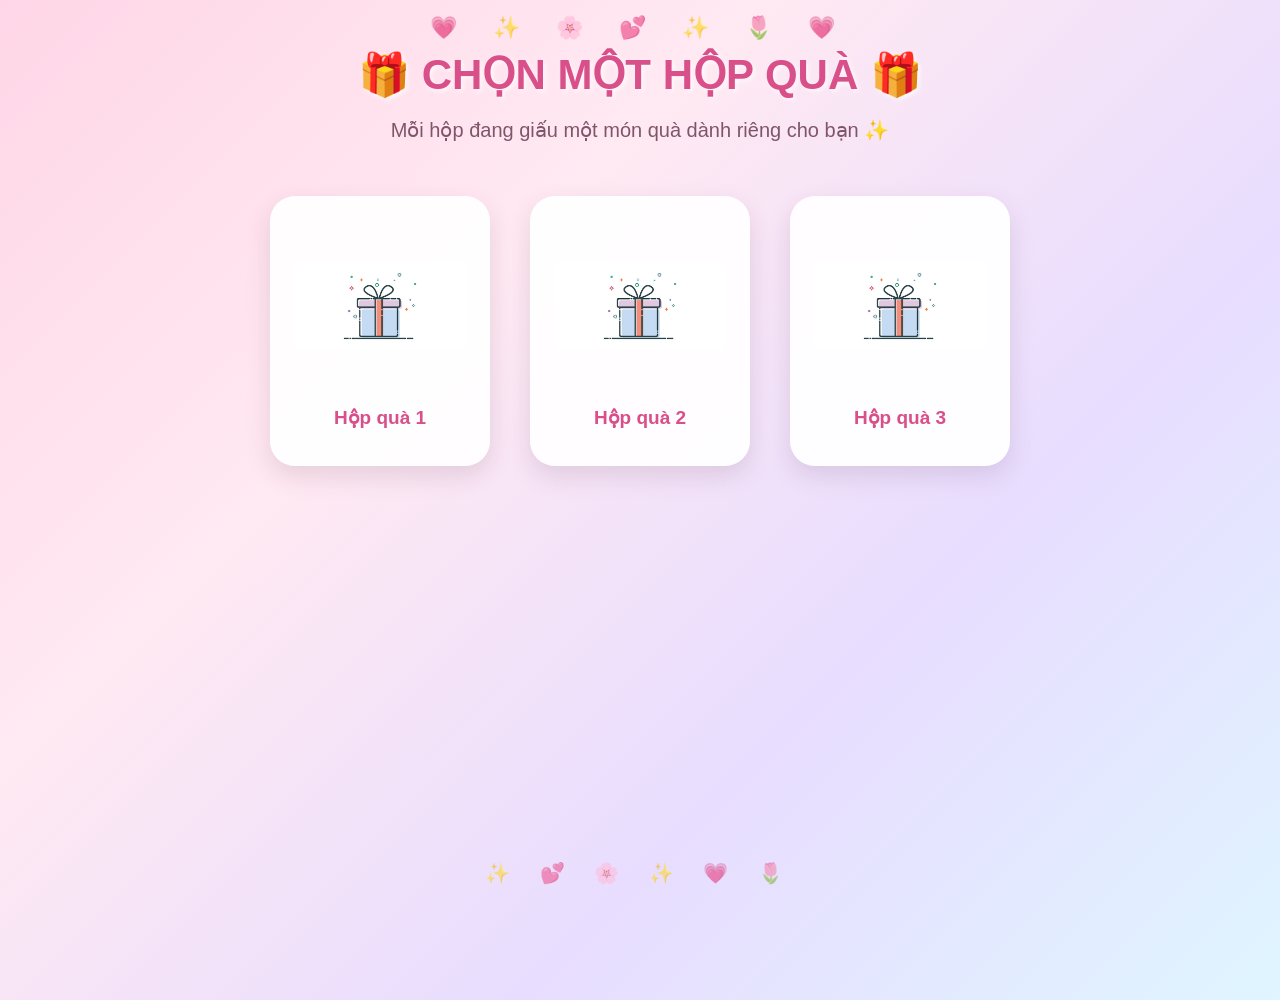
==== color.html @ 0feee205 "Update birthday website" ====
<!DOCTYPE html>
<html lang="vi">

<head>

    <meta charset="UTF-8">

    <meta name="viewport"
          content="width=device-width, initial-scale=1.0">

    <title>🎨 Chọn mẫu</title>

    <link rel="stylesheet"
          href="./css/style.css">

</head>


<body>

    <div class="page">

        <h1>🎨 CHỌN MẪU BẠN THÍCH</h1>

        <p class="sub-title">
            Chọn một mẫu duy nhất nhé 💕
        </p>


        <!-- TÊN MÓN QUÀ -->
        <h2 id="giftTitle"></h2>


        <!-- 5 MẪU -->
        <div class="color-container">

            <div class="color-card"
                 onclick="chooseColor(1)"
                 id="color1">

                <img id="image1"
                     src=""
                     alt="Mẫu 1">

                <p>Mẫu 1</p>

            </div>


            <div class="color-card"
                 onclick="chooseColor(2)"
                 id="color2">

                <img id="image2"
                     src=""
                     alt="Mẫu 2">

                <p>Mẫu 2</p>

            </div>


            <div class="color-card"
                 onclick="chooseColor(3)"
                 id="color3">

                <img id="image3"
                     src=""
                     alt="Mẫu 3">

                <p>Mẫu 3</p>

            </div>


            <div class="color-card"
                 onclick="chooseColor(4)"
                 id="color4">

                <img id="image4"
                     src=""
                     alt="Mẫu 4">

                <p>Mẫu 4</p>

            </div>


            <div class="color-card"
                 onclick="chooseColor(5)"
                 id="color5">

                <img id="image5"
                     src=""
                     alt="Mẫu 5">

                <p>Mẫu 5</p>

            </div>

        </div>


        <p id="message"></p>

    </div>


    <script>

        // Lấy hộp quà đã chọn
        const selectedGift =
            localStorage.getItem("selectedGift");


        // Nếu chưa chọn hộp
        if (!selectedGift) {

            alert("Bạn chưa chọn hộp quà!");

            window.location.href = "gift.html";

        }


        // Tên từng món
        const giftNames = {

            1: "🎒 Mẫu của món quà 1",

            2: "🧸 Mẫu của món quà 2",

            3: "🌷 Mẫu của món quà 3"

        };


        // Hiện tên
        document.getElementById("giftTitle")
            .innerText = giftNames[selectedGift];


        // Gắn đúng 5 ảnh theo hộp đã chọn
        for (let i = 1; i <= 5; i++) {

            document.getElementById("image" + i).src =
                `../images/gift${selectedGift}-mau${i}.png`;

        }


        let selectedColor = null;


        function chooseColor(number) {

            // Không cho chọn lần 2
            if (selectedColor !== null) {
                return;
            }


            selectedColor = number;


            // Card được chọn
            const selectedCard =
                document.getElementById(
                    "color" + number
                );


            selectedCard.classList.add("selected");


            // Khóa 4 mẫu còn lại
            document.querySelectorAll(".color-card")
                .forEach(card => {

                    card.style.pointerEvents = "none";

                });


            document.getElementById("message")
                .innerText =
                "✨ Đã chọn mẫu! Đang chuẩn bị bất ngờ cuối cùng... ✨";


            // Lưu mẫu
            localStorage.setItem(
                "selectedColor",
                number
            );


            createConfetti();


            // Sang trang kết quả
            setTimeout(function () {

                window.location.href =
                    "result.html";

            }, 1500);

        }


        function createConfetti() {

            for (let i = 0; i < 30; i++) {

                const confetti =
                    document.createElement("div");

                confetti.className =
                    "confetti";

                confetti.innerHTML = "✨";

                confetti.style.left =
                    Math.random() * 100 + "%";

                confetti.style.animationDelay =
                    Math.random() * 2 + "s";

                document.body.appendChild(confetti);


                setTimeout(() => {

                    confetti.remove();

                }, 3000);

            }

        }

    </script>

</body>

</html>
---- css/style.css ----
/* =====================================================
   RESET
===================================================== */

* {
    margin: 0;
    padding: 0;
    box-sizing: border-box;
}


html {
    scroll-behavior: smooth;
}


body {
    font-family: Arial, Helvetica, sans-serif;

    min-height: 100vh;

    background:
        linear-gradient(
            135deg,
            #ffd6e7,
            #ffe9f2,
            #e8ddff,
            #dff5ff
        );

    color: #5b3b4b;

    overflow-x: hidden;
}


/* =====================================================
   TRANG CHUNG
===================================================== */

.page {
    width: 90%;
    max-width: 1200px;

    min-height: 100vh;

    margin: 0 auto;

    padding: 50px 20px;

    text-align: center;

    position: relative;
}


/* =====================================================
   TIÊU ĐỀ
===================================================== */

h1 {
    font-size: 42px;

    color: #d94f8a;

    margin-bottom: 15px;

    font-weight: bold;

    text-shadow:
        2px 2px 5px rgba(255,255,255,0.8);

    animation: titleAppear 1s ease;
}


.sub-title {
    font-size: 20px;

    color: #80556b;

    margin-bottom: 35px;

    line-height: 1.6;
}


h2 {
    color: #d94f8a;

    margin: 15px 0;
}


/* =====================================================
   NÚT BẤM
===================================================== */

button {
    border: none;

    padding: 14px 28px;

    border-radius: 30px;

    background:
        linear-gradient(
            135deg,
            #ff7eb3,
            #ff65a3
        );

    color: white;

    font-size: 17px;

    font-weight: bold;

    cursor: pointer;

    box-shadow:
        0 6px 15px rgba(217,79,138,0.3);

    transition:
        transform 0.25s,
        box-shadow 0.25s,
        opacity 0.25s;
}


button:hover {
    transform:
        translateY(-4px)
        scale(1.04);

    box-shadow:
        0 10px 22px rgba(217,79,138,0.4);
}


button:active {
    transform: scale(0.96);
}


/* =====================================================
   TRANG SINH NHẬT - INDEX
===================================================== */

.home {
    display: flex;

    flex-direction: column;

    justify-content: center;

    align-items: center;

    min-height: 100vh;
}


.home h1 {
    font-size: 50px;

    margin-bottom: 25px;
}


.cake-image {
    width: 300px;

    max-width: 80vw;

    height: auto;

    object-fit: contain;

    cursor: pointer;

    animation:
        cakeFloat 2.5s ease-in-out infinite;

    transition:
        transform 0.3s;
}


.cake-image:hover {
    transform:
        scale(1.08)
        rotate(-3deg);
}


.cake-text {
    margin-top: 20px;

    font-size: 21px;

    color: #80556b;
}


/* =====================================================
   ANIMATION BÁNH
===================================================== */

@keyframes cakeFloat {

    0% {
        transform: translateY(0);
    }

    50% {
        transform: translateY(-15px);
    }

    100% {
        transform: translateY(0);
    }

}


@keyframes titleAppear {

    from {
        opacity: 0;

        transform:
            translateY(-25px);
    }

    to {
        opacity: 1;

        transform:
            translateY(0);
    }

}


/* =====================================================
   TRANG LỜI CHÚC
===================================================== */

.wish-card {
    max-width: 750px;

    margin: 50px auto;

    padding: 40px;

    background:
        rgba(255,255,255,0.9);

    border-radius: 30px;

    box-shadow:
        0 12px 35px
        rgba(100,60,90,0.15);

    animation:
        cardAppear 0.8s ease;
}


.wish-card h2 {
    font-size: 30px;

    margin-bottom: 25px;
}


.wish-card p {
    font-size: 19px;

    line-height: 1.9;

    color: #684b59;

    margin-bottom: 25px;
}


.wish-heart {
    font-size: 55px;

    margin-bottom: 20px;

    animation:
        heartBeat 1.2s infinite;
}


@keyframes heartBeat {

    0% {
        transform: scale(1);
    }

    50% {
        transform: scale(1.15);
    }

    100% {
        transform: scale(1);
    }

}


@keyframes cardAppear {

    from {
        opacity: 0;

        transform:
            translateY(30px)
            scale(0.95);
    }

    to {
        opacity: 1;

        transform:
            translateY(0)
            scale(1);
    }

}


/* =====================================================
   KHU VỰC 3 HỘP QUÀ
===================================================== */

.gift-container {
    width: 100%;

    display: flex;

    justify-content: center;

    align-items: center;

    gap: 40px;

    flex-wrap: wrap;

    margin: 50px auto;
}


/* =====================================================
   TỪNG HỘP QUÀ
===================================================== */

.gift-box {
    width: 220px;

    min-height: 270px;

    padding: 25px 20px;

    background:
        rgba(255,255,255,0.92);

    border-radius: 25px;

    text-align: center;

    cursor: pointer;

    box-shadow:
        0 10px 25px
        rgba(100,60,90,0.15);

    transition:
        transform 0.3s,
        box-shadow 0.3s,
        opacity 0.3s;

    position: relative;

    overflow: hidden;
}


.gift-box:hover {
    transform:
        translateY(-12px)
        scale(1.04);

    box-shadow:
        0 18px 35px
        rgba(100,60,90,0.25);
}


.gift-box img {
    width: 170px;

    height: 170px;

    object-fit: contain;

    display: block;

    margin: 0 auto 15px;

    transition:
        transform 0.5s;
}


.gift-box p {
    font-size: 19px;

    font-weight: bold;

    color: #d94f8a;
}


/* =====================================================
   HIỆU ỨNG MỞ HỘP
===================================================== */

.gift-box.opened {
    animation:
        giftOpen 0.7s ease;

    box-shadow:
        0 0 35px
        rgba(255,105,180,0.65);
}


.gift-box.opened img {
    transform:
        scale(1.1)
        rotate(5deg);
}


@keyframes giftOpen {

    0% {
        transform:
            scale(1);
    }

    40% {
        transform:
            scale(1.18)
            rotate(-5deg);
    }

    70% {
        transform:
            scale(0.95)
            rotate(5deg);
    }

    100% {
        transform:
            scale(1.05);
    }

}


/* =====================================================
   HỘP KHÔNG ĐƯỢC CHỌN
===================================================== */

.gift-box.locked {
    opacity: 0.35;

    filter: grayscale(0.5);

    transform: scale(0.95);

    cursor: not-allowed;
}


/* =====================================================
   KẾT QUẢ SAU KHI MỞ HỘP
===================================================== */

.gift-result {
    max-width: 650px;

    margin: 40px auto;

    padding: 35px;

    background:
        rgba(255,255,255,0.95);

    border-radius: 30px;

    box-shadow:
        0 12px 35px
        rgba(100,60,90,0.18);

    opacity: 0;

    transform:
        translateY(30px)
        scale(0.95);

    pointer-events: none;

    transition:
        opacity 0.5s,
        transform 0.5s;
}


.gift-result.show {
    opacity: 1;

    transform:
        translateY(0)
        scale(1);

    pointer-events: auto;
}


.gift-result > img {
    width: 250px;

    height: 250px;

    object-fit: contain;

    display: block;

    margin: 0 auto 20px;

    animation:
        resultPop 0.8s ease;
}


.gift-result h2 {
    font-size: 28px;

    margin-bottom: 15px;
}


.gift-result p {
    font-size: 18px;

    line-height: 1.7;

    margin-bottom: 25px;
}


@keyframes resultPop {

    0% {
        opacity: 0;

        transform:
            scale(0.5)
            rotate(-10deg);
    }

    70% {
        transform:
            scale(1.1)
            rotate(5deg);
    }

    100% {
        opacity: 1;

        transform:
            scale(1)
            rotate(0);
    }

}


/* =====================================================
   TRANG CHỌN MẪU
===================================================== */

#giftTitle {
    font-size: 27px;

    margin: 20px 0 35px;

    color: #d94f8a;
}


/* =====================================================
   5 MẪU
===================================================== */

.color-container {
    width: 100%;

    max-width: 1150px;

    margin: 40px auto;

    display: grid;

    grid-template-columns:
        repeat(5, 1fr);

    gap: 20px;

    align-items: stretch;
}


/* =====================================================
   CARD MẪU
===================================================== */

.color-card {
    min-width: 0;

    padding: 15px;

    background:
        rgba(255,255,255,0.95);

    border-radius: 22px;

    text-align: center;

    cursor: pointer;

    box-shadow:
        0 8px 20px
        rgba(100,60,90,0.14);

    transition:
        transform 0.3s,
        box-shadow 0.3s,
        opacity 0.3s;

    position: relative;

    overflow: hidden;
}


.color-card:hover {
    transform:
        translateY(-10px)
        scale(1.03);

    box-shadow:
        0 15px 30px
        rgba(100,60,90,0.22);
}


.color-card img {
    width: 100%;

    height: 190px;

    object-fit: contain;

    display: block;

    border-radius: 15px;

    transition:
        transform 0.3s;
}


.color-card:hover img {
    transform:
        scale(1.05);
}


.color-card p {
    margin-top: 14px;

    font-size: 17px;

    font-weight: bold;

    color: #d94f8a;
}


/* =====================================================
   MẪU ĐƯỢC CHỌN
===================================================== */

.color-card.selected {
    transform:
        scale(1.08);

    box-shadow:
        0 0 0 4px #ff7eb3,
        0 0 35px
        rgba(255,105,180,0.6);

    z-index: 5;
}


.color-card.selected img {
    transform:
        scale(1.08);
}


.color-card.selected::after {
    content: "✓ ĐÃ CHỌN";

    position: absolute;

    top: 10px;

    right: 10px;

    padding: 7px 12px;

    background: #ff7eb3;

    color: white;

    border-radius: 20px;

    font-size: 12px;

    font-weight: bold;
}


/* =====================================================
   CÁC MẪU KHÔNG ĐƯỢC CHỌN
===================================================== */

.color-card.locked {
    opacity: 0.35;

    filter: grayscale(0.5);

    transform: scale(0.96);

    cursor: not-allowed;
}


/* =====================================================
   THÔNG BÁO
===================================================== */

#message {
    min-height: 30px;

    margin-top: 30px;

    font-size: 19px;

    color: #d94f8a;

    font-weight: bold;
}


/* =====================================================
   TRANG KẾT QUẢ CUỐI
===================================================== */

.final-result {
    width: 90%;

    max-width: 700px;

    margin: 40px auto;

    padding: 40px;

    background:
        rgba(255,255,255,0.95);

    border-radius: 35px;

    box-shadow:
        0 15px 40px
        rgba(100,60,90,0.2);

    animation:
        finalAppear 1s ease;
}


.final-result img {
    width: 400px;

    max-width: 100%;

    height: 400px;

    object-fit: contain;

    display: block;

    margin: 0 auto 25px;

    animation:
        finalImage 1.2s ease;
}


.final-result h2 {
    font-size: 30px;

    margin: 20px 0;

    color: #d94f8a;
}


.final-result p {
    font-size: 19px;

    line-height: 1.9;

    color: #684b59;

    margin-bottom: 30px;
}


@keyframes finalAppear {

    from {
        opacity: 0;

        transform:
            translateY(40px)
            scale(0.9);
    }

    to {
        opacity: 1;

        transform:
            translateY(0)
            scale(1);
    }

}


@keyframes finalImage {

    0% {
        transform:
            scale(0.5)
            rotate(-10deg);

        opacity: 0;
    }

    70% {
        transform:
            scale(1.1)
            rotate(5deg);

        opacity: 1;
    }

    100% {
        transform:
            scale(1)
            rotate(0);
    }

}


/* =====================================================
   CONFETTI
===================================================== */

.confetti {
    position: fixed;

    top: -40px;

    left: 0;

    z-index: 9999;

    font-size: 25px;

    pointer-events: none;

    animation:
        confettiFall 3s linear forwards;
}


@keyframes confettiFall {

    0% {
        transform:
            translateY(0)
            rotate(0deg);

        opacity: 1;
    }

    100% {
        transform:
            translateY(110vh)
            rotate(720deg);

        opacity: 0;
    }

}


/* =====================================================
   TRANG TRÍ
===================================================== */

body::before {
    content: "💗 ✨ 🌸 💕 ✨ 🌷 💗";

    position: fixed;

    top: 15px;

    left: 0;

    width: 100%;

    text-align: center;

    font-size: 22px;

    letter-spacing: 15px;

    opacity: 0.7;

    pointer-events: none;

    z-index: 0;
}


body::after {
    content: "✨ 💕 🌸 ✨ 💗 🌷";

    position: fixed;

    bottom: 15px;

    left: 0;

    width: 100%;

    text-align: center;

    font-size: 20px;

    letter-spacing: 12px;

    opacity: 0.6;

    pointer-events: none;

    z-index: 0;
}


/* =====================================================
   ĐẢM BẢO NỘI DUNG NẰM TRÊN TRANG TRÍ
===================================================== */

.page {
    z-index: 1;

    position: relative;
}


/* =====================================================
   RESPONSIVE - TABLET
===================================================== */

@media (max-width: 1000px) {

    h1 {
        font-size: 36px;
    }


    .color-container {
        grid-template-columns:
            repeat(3, 1fr);
    }


    .gift-container {
        gap: 25px;
    }


    .gift-box {
        width: 200px;
    }

}


/* =====================================================
   RESPONSIVE - ĐIỆN THOẠI
===================================================== */

@media (max-width: 700px) {

    .page {
        width: 94%;

        padding:
            40px 10px;
    }


    h1 {
        font-size: 28px;
    }


    .sub-title {
        font-size: 17px;
    }


    /* BÁNH */

    .cake-image {
        width: 230px;
    }


    /* LỜI CHÚC */

    .wish-card {
        padding: 25px 20px;

        margin-top: 30px;
    }


    .wish-card h2 {
        font-size: 24px;
    }


    .wish-card p {
        font-size: 16px;

        line-height: 1.8;
    }


    /* HỘP QUÀ */

    .gift-container {
        gap: 18px;

        margin-top: 30px;
    }


    .gift-box {
        width: 145px;

        min-height: 210px;

        padding: 15px 10px;
    }


    .gift-box img {
        width: 110px;

        height: 110px;
    }


    .gift-box p {
        font-size: 15px;
    }


    /* KẾT QUẢ HỘP */

    .gift-result {
        padding: 25px 18px;
    }


    .gift-result > img {
        width: 200px;

        height: 200px;
    }


    /* 5 MẪU */

    .color-container {
        grid-template-columns:
            repeat(2, 1fr);

        gap: 15px;
    }


    .color-card {
        padding: 10px;

        border-radius: 18px;
    }


    .color-card img {
        height: 150px;
    }


    .color-card p {
        font-size: 15px;
    }


    /* KẾT QUẢ CUỐI */

    .final-result {
        width: 95%;

        padding: 25px 18px;
    }


    .final-result img {
        width: 280px;

        height: 280px;
    }


    .final-result h2 {
        font-size: 24px;
    }


    .final-result p {
        font-size: 16px;
    }


    button {
        font-size: 15px;

        padding:
            12px 22px;
    }

}


/* =====================================================
   ĐIỆN THOẠI NHỎ
===================================================== */

@media (max-width: 400px) {

    .gift-box {
        width: 130px;

        min-height: 190px;
    }


    .gift-box img {
        width: 95px;

        height: 95px;
    }


    .color-container {
        gap: 10px;
    }


    .color-card img {
        height: 125px;
    }


    .color-card p {
        font-size: 13px;
    }

}
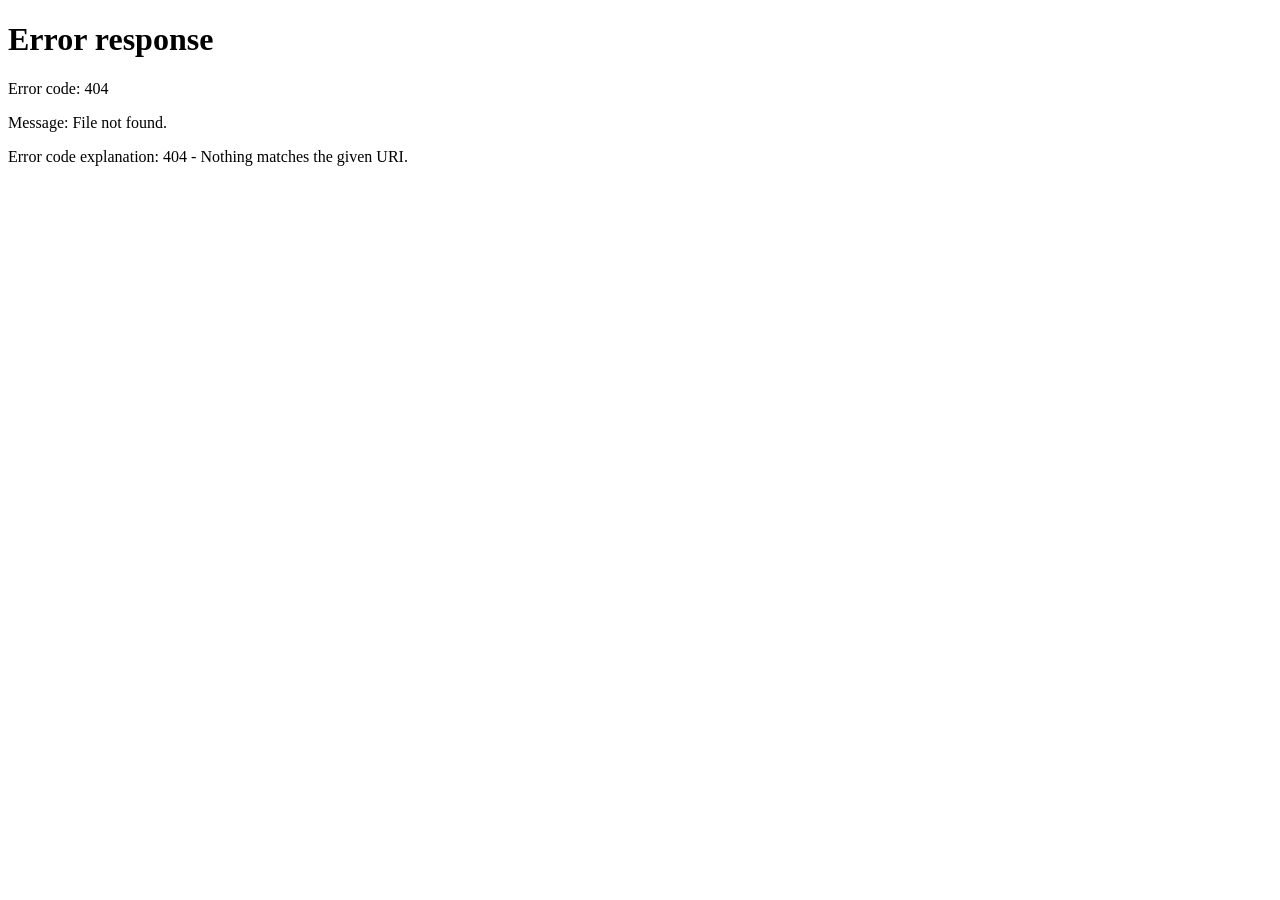
==== commit 64e4ee04: "Fix GitHub Pages paths" ====
--- a/color.html
+++ b/color.html
@@ -2,7 +2,6 @@
 <html lang="vi">
 
 <head>
-
     <meta charset="UTF-8">
 
     <meta name="viewport"
@@ -11,8 +10,7 @@
     <title>🎨 Chọn mẫu</title>
 
     <link rel="stylesheet"
-          href="./css/style.css">
-
+          href="/happybirthday2-9/css/style.css">
 </head>
 
 
@@ -20,6 +18,7 @@
 
     <div class="page">
 
+        <!-- TIÊU ĐỀ -->
         <h1>🎨 CHỌN MẪU BẠN THÍCH</h1>
 
         <p class="sub-title">
@@ -34,6 +33,7 @@
         <!-- 5 MẪU -->
         <div class="color-container">
 
+            <!-- MẪU 1 -->
             <div class="color-card"
                  onclick="chooseColor(1)"
                  id="color1">
@@ -47,6 +47,7 @@
             </div>
 
 
+            <!-- MẪU 2 -->
             <div class="color-card"
                  onclick="chooseColor(2)"
                  id="color2">
@@ -60,6 +61,7 @@
             </div>
 
 
+            <!-- MẪU 3 -->
             <div class="color-card"
                  onclick="chooseColor(3)"
                  id="color3">
@@ -73,6 +75,7 @@
             </div>
 
 
+            <!-- MẪU 4 -->
             <div class="color-card"
                  onclick="chooseColor(4)"
                  id="color4">
@@ -86,6 +89,7 @@
             </div>
 
 
+            <!-- MẪU 5 -->
             <div class="color-card"
                  onclick="chooseColor(5)"
                  id="color5">
@@ -101,6 +105,7 @@
         </div>
 
 
+        <!-- THÔNG BÁO -->
         <p id="message"></p>
 
     </div>
@@ -108,22 +113,32 @@
 
     <script>
 
-        // Lấy hộp quà đã chọn
+        // ==========================================
+        // LẤY HỘP QUÀ ĐÃ CHỌN
+        // ==========================================
+
         const selectedGift =
             localStorage.getItem("selectedGift");
 
 
-        // Nếu chưa chọn hộp
+        // ==========================================
+        // NẾU CHƯA CHỌN HỘP QUÀ
+        // ==========================================
+
         if (!selectedGift) {
 
             alert("Bạn chưa chọn hộp quà!");
 
-            window.location.href = "gift.html";
+            window.location.href =
+                "/happybirthday2-9/gift.html";
 
         }
 
 
-        // Tên từng món
+        // ==========================================
+        // TÊN TỪNG MÓN QUÀ
+        // ==========================================
+
         const giftNames = {
 
             1: "🎒 Mẫu của món quà 1",
@@ -135,78 +150,118 @@
         };
 
 
-        // Hiện tên
+        // ==========================================
+        // HIỆN TÊN MÓN QUÀ
+        // ==========================================
+
         document.getElementById("giftTitle")
             .innerText = giftNames[selectedGift];
 
 
-        // Gắn đúng 5 ảnh theo hộp đã chọn
+        // ==========================================
+        // HIỆN 5 ẢNH THEO HỘP QUÀ
+        // ==========================================
+
         for (let i = 1; i <= 5; i++) {
 
-            document.getElementById("image" + i).src =
-                `../images/gift${selectedGift}-mau${i}.png`;
+            const image =
+                document.getElementById("image" + i);
+
+            image.src =
+                `/happybirthday2-9/images/gift${selectedGift}-mau${i}.png`;
 
         }
 
 
+        // ==========================================
+        // BIẾN LƯU MẪU ĐÃ CHỌN
+        // ==========================================
+
         let selectedColor = null;
 
 
+        // ==========================================
+        // HÀM CHỌN MẪU
+        // ==========================================
+
         function chooseColor(number) {
 
-            // Không cho chọn lần 2
+            // Nếu đã chọn rồi thì không cho chọn lại
             if (selectedColor !== null) {
                 return;
             }
 
 
+            // Lưu mẫu được chọn
             selectedColor = number;
 
 
-            // Card được chọn
+            // Lấy card được chọn
             const selectedCard =
                 document.getElementById(
                     "color" + number
                 );
 
 
+            // Thêm hiệu ứng đã chọn
             selectedCard.classList.add("selected");
 
 
-            // Khóa 4 mẫu còn lại
+            // ======================================
+            // KHÓA TẤT CẢ MẪU
+            // ======================================
+
             document.querySelectorAll(".color-card")
-                .forEach(card => {
+                .forEach(function(card) {
 
                     card.style.pointerEvents = "none";
 
                 });
 
+
+            // ======================================
+            // HIỆN THÔNG BÁO
+            // ======================================
 
             document.getElementById("message")
                 .innerText =
                 "✨ Đã chọn mẫu! Đang chuẩn bị bất ngờ cuối cùng... ✨";
 
 
-            // Lưu mẫu
+            // ======================================
+            // LƯU MẪU
+            // ======================================
+
             localStorage.setItem(
                 "selectedColor",
                 number
             );
 
 
+            // ======================================
+            // TẠO PHÁO GIẤY
+            // ======================================
+
             createConfetti();
 
 
-            // Sang trang kết quả
-            setTimeout(function () {
+            // ======================================
+            // CHUYỂN SANG TRANG KẾT QUẢ
+            // ======================================
+
+            setTimeout(function() {
 
                 window.location.href =
-                    "result.html";
+                    "/happybirthday2-9/result.html";
 
             }, 1500);
 
         }
 
+
+        // ==========================================
+        // HIỆU ỨNG PHÁO GIẤY
+        // ==========================================
 
         function createConfetti() {
 
@@ -215,21 +270,30 @@
                 const confetti =
                     document.createElement("div");
 
+
                 confetti.className =
                     "confetti";
 
-                confetti.innerHTML = "✨";
+
+                confetti.innerHTML =
+                    "✨";
+
 
                 confetti.style.left =
                     Math.random() * 100 + "%";
 
+
                 confetti.style.animationDelay =
                     Math.random() * 2 + "s";
 
-                document.body.appendChild(confetti);
-
-
-                setTimeout(() => {
+
+                document.body.appendChild(
+                    confetti
+                );
+
+
+                // Xóa sau khi chạy xong
+                setTimeout(function() {
 
                     confetti.remove();
 
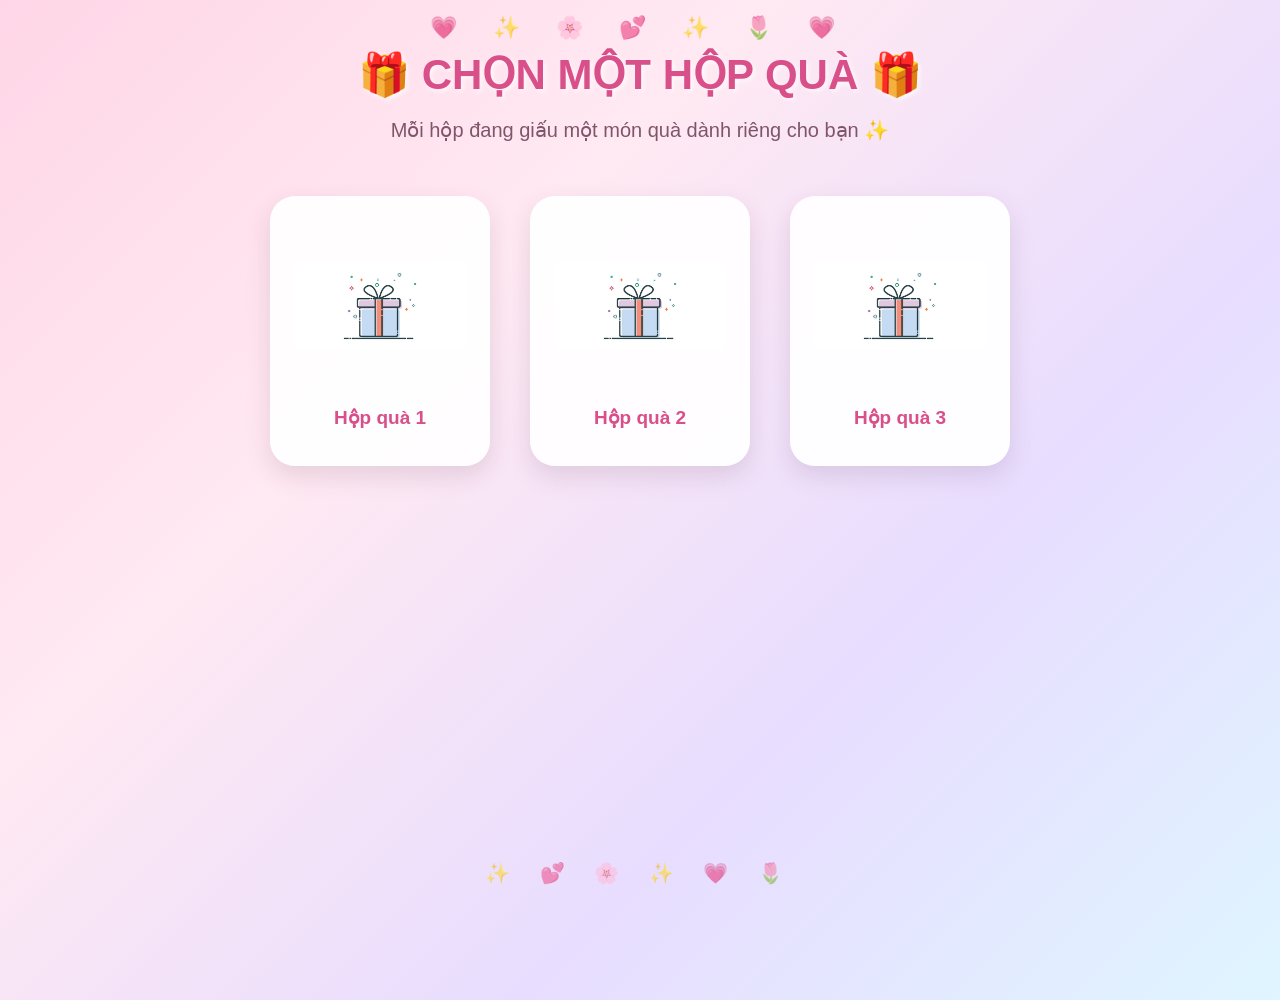
==== commit 4e08489f: "Fix color page layout" ====
--- a/color.html
+++ b/color.html
@@ -3,303 +3,108 @@
 
 <head>
     <meta charset="UTF-8">
+    <meta name="viewport" content="width=device-width, initial-scale=1.0">
 
-    <meta name="viewport"
-          content="width=device-width, initial-scale=1.0">
+    <title>Chọn mẫu 🎨</title>
 
-    <title>🎨 Chọn mẫu</title>
-
-    <link rel="stylesheet"
-          href="/happybirthday2-9/css/style.css">
+    <!-- CSS -->
+    <link rel="stylesheet" href="css/style.css">
 </head>
-
 
 <body>
 
-    <div class="page">
+    <div class="color-page">
 
-        <!-- TIÊU ĐỀ -->
         <h1>🎨 CHỌN MẪU BẠN THÍCH</h1>
 
-        <p class="sub-title">
+        <p class="subtitle">
             Chọn một mẫu duy nhất nhé 💕
         </p>
 
+        <!-- Hiển thị quà đã chọn -->
+        <h2>
+            🧸 Mẫu của món quà
+            <span id="giftNumber"></span>
+        </h2>
 
-        <!-- TÊN MÓN QUÀ -->
-        <h2 id="giftTitle"></h2>
-
-
-        <!-- 5 MẪU -->
-        <div class="color-container">
-
-            <!-- MẪU 1 -->
-            <div class="color-card"
-                 onclick="chooseColor(1)"
-                 id="color1">
-
-                <img id="image1"
-                     src=""
-                     alt="Mẫu 1">
-
-                <p>Mẫu 1</p>
-
-            </div>
-
-
-            <!-- MẪU 2 -->
-            <div class="color-card"
-                 onclick="chooseColor(2)"
-                 id="color2">
-
-                <img id="image2"
-                     src=""
-                     alt="Mẫu 2">
-
-                <p>Mẫu 2</p>
-
-            </div>
-
-
-            <!-- MẪU 3 -->
-            <div class="color-card"
-                 onclick="chooseColor(3)"
-                 id="color3">
-
-                <img id="image3"
-                     src=""
-                     alt="Mẫu 3">
-
-                <p>Mẫu 3</p>
-
-            </div>
-
-
-            <!-- MẪU 4 -->
-            <div class="color-card"
-                 onclick="chooseColor(4)"
-                 id="color4">
-
-                <img id="image4"
-                     src=""
-                     alt="Mẫu 4">
-
-                <p>Mẫu 4</p>
-
-            </div>
-
-
-            <!-- MẪU 5 -->
-            <div class="color-card"
-                 onclick="chooseColor(5)"
-                 id="color5">
-
-                <img id="image5"
-                     src=""
-                     alt="Mẫu 5">
-
-                <p>Mẫu 5</p>
-
-            </div>
-
-        </div>
-
-
-        <!-- THÔNG BÁO -->
-        <p id="message"></p>
+        <!-- 5 mẫu -->
+        <div class="design-list" id="designList"></div>
 
     </div>
 
 
     <script>
 
-        // ==========================================
-        // LẤY HỘP QUÀ ĐÃ CHỌN
-        // ==========================================
-
-        const selectedGift =
-            localStorage.getItem("selectedGift");
+        // Lấy món quà người dùng đã chọn ở gift.html
+        const selectedGift = localStorage.getItem("selectedGift");
 
 
-        // ==========================================
-        // NẾU CHƯA CHỌN HỘP QUÀ
-        // ==========================================
-
+        // Nếu chưa chọn quà
         if (!selectedGift) {
 
-            alert("Bạn chưa chọn hộp quà!");
+            alert("Bạn chưa chọn món quà nào!");
 
-            window.location.href =
-                "/happybirthday2-9/gift.html";
+            window.location.href = "gift.html";
 
         }
 
 
-        // ==========================================
-        // TÊN TỪNG MÓN QUÀ
-        // ==========================================
-
-        const giftNames = {
-
-            1: "🎒 Mẫu của món quà 1",
-
-            2: "🧸 Mẫu của món quà 2",
-
-            3: "🌷 Mẫu của món quà 3"
-
-        };
+        // Hiển thị số món quà
+        document.getElementById("giftNumber").textContent = selectedGift;
 
 
-        // ==========================================
-        // HIỆN TÊN MÓN QUÀ
-        // ==========================================
-
-        document.getElementById("giftTitle")
-            .innerText = giftNames[selectedGift];
+        // Lấy khu vực chứa 5 mẫu
+        const designList = document.getElementById("designList");
 
 
-        // ==========================================
-        // HIỆN 5 ẢNH THEO HỘP QUÀ
-        // ==========================================
-
+        // Tạo 5 mẫu
         for (let i = 1; i <= 5; i++) {
 
-            const image =
-                document.getElementById("image" + i);
+            const design = document.createElement("div");
 
-            image.src =
-                `/happybirthday2-9/images/gift${selectedGift}-mau${i}.png`;
+            design.className = "design-card";
 
+
+            // Đường dẫn ảnh
+            const imagePath =
+                `images/gift${selectedGift}-mau${i}.png`;
+
+
+            design.innerHTML = `
+
+                <img
+                    src="${imagePath}"
+                    alt="Mẫu ${i}"
+                    class="design-image"
+                >
+
+                <p>Mẫu ${i}</p>
+
+                <button onclick="chooseDesign(${i})">
+                    💖 Chọn mẫu này
+                </button>
+
+            `;
+
+
+            // Thêm vào trang
+            designList.appendChild(design);
         }
 
 
-        // ==========================================
-        // BIẾN LƯU MẪU ĐÃ CHỌN
-        // ==========================================
 
-        let selectedColor = null;
+        // Khi chọn một mẫu
+        function chooseDesign(number) {
 
-
-        // ==========================================
-        // HÀM CHỌN MẪU
-        // ==========================================
-
-        function chooseColor(number) {
-
-            // Nếu đã chọn rồi thì không cho chọn lại
-            if (selectedColor !== null) {
-                return;
-            }
-
-
-            // Lưu mẫu được chọn
-            selectedColor = number;
-
-
-            // Lấy card được chọn
-            const selectedCard =
-                document.getElementById(
-                    "color" + number
-                );
-
-
-            // Thêm hiệu ứng đã chọn
-            selectedCard.classList.add("selected");
-
-
-            // ======================================
-            // KHÓA TẤT CẢ MẪU
-            // ======================================
-
-            document.querySelectorAll(".color-card")
-                .forEach(function(card) {
-
-                    card.style.pointerEvents = "none";
-
-                });
-
-
-            // ======================================
-            // HIỆN THÔNG BÁO
-            // ======================================
-
-            document.getElementById("message")
-                .innerText =
-                "✨ Đã chọn mẫu! Đang chuẩn bị bất ngờ cuối cùng... ✨";
-
-
-            // ======================================
-            // LƯU MẪU
-            // ======================================
-
+            // Lưu mẫu đã chọn
             localStorage.setItem(
-                "selectedColor",
-                number
+                "selectedDesign",
+                `gift${selectedGift}-mau${number}.png`
             );
 
 
-            // ======================================
-            // TẠO PHÁO GIẤY
-            // ======================================
-
-            createConfetti();
-
-
-            // ======================================
-            // CHUYỂN SANG TRANG KẾT QUẢ
-            // ======================================
-
-            setTimeout(function() {
-
-                window.location.href =
-                    "/happybirthday2-9/result.html";
-
-            }, 1500);
-
-        }
-
-
-        // ==========================================
-        // HIỆU ỨNG PHÁO GIẤY
-        // ==========================================
-
-        function createConfetti() {
-
-            for (let i = 0; i < 30; i++) {
-
-                const confetti =
-                    document.createElement("div");
-
-
-                confetti.className =
-                    "confetti";
-
-
-                confetti.innerHTML =
-                    "✨";
-
-
-                confetti.style.left =
-                    Math.random() * 100 + "%";
-
-
-                confetti.style.animationDelay =
-                    Math.random() * 2 + "s";
-
-
-                document.body.appendChild(
-                    confetti
-                );
-
-
-                // Xóa sau khi chạy xong
-                setTimeout(function() {
-
-                    confetti.remove();
-
-                }, 3000);
-
-            }
+            // Chuyển sang trang kết quả
+            window.location.href = "result.html";
 
         }
 
--- a/css/style.css
+++ b/css/style.css
@@ -0,0 +1,1310 @@
+/* =====================================================
+   RESET
+===================================================== */
+
+* {
+    margin: 0;
+    padding: 0;
+    box-sizing: border-box;
+}
+
+
+html {
+    scroll-behavior: smooth;
+}
+
+
+body {
+    font-family: Arial, Helvetica, sans-serif;
+
+    min-height: 100vh;
+
+    background:
+        linear-gradient(
+            135deg,
+            #ffd6e7,
+            #ffe9f2,
+            #e8ddff,
+            #dff5ff
+        );
+
+    color: #5b3b4b;
+
+    overflow-x: hidden;
+}
+
+
+/* =====================================================
+   TRANG CHUNG
+===================================================== */
+
+.page {
+    width: 90%;
+    max-width: 1200px;
+
+    min-height: 100vh;
+
+    margin: 0 auto;
+
+    padding: 50px 20px;
+
+    text-align: center;
+
+    position: relative;
+}
+
+
+/* =====================================================
+   TIÊU ĐỀ
+===================================================== */
+
+h1 {
+    font-size: 42px;
+
+    color: #d94f8a;
+
+    margin-bottom: 15px;
+
+    font-weight: bold;
+
+    text-shadow:
+        2px 2px 5px rgba(255,255,255,0.8);
+
+    animation: titleAppear 1s ease;
+}
+
+
+.sub-title {
+    font-size: 20px;
+
+    color: #80556b;
+
+    margin-bottom: 35px;
+
+    line-height: 1.6;
+}
+
+
+h2 {
+    color: #d94f8a;
+
+    margin: 15px 0;
+}
+
+
+/* =====================================================
+   NÚT BẤM
+===================================================== */
+
+button {
+    border: none;
+
+    padding: 14px 28px;
+
+    border-radius: 30px;
+
+    background:
+        linear-gradient(
+            135deg,
+            #ff7eb3,
+            #ff65a3
+        );
+
+    color: white;
+
+    font-size: 17px;
+
+    font-weight: bold;
+
+    cursor: pointer;
+
+    box-shadow:
+        0 6px 15px rgba(217,79,138,0.3);
+
+    transition:
+        transform 0.25s,
+        box-shadow 0.25s,
+        opacity 0.25s;
+}
+
+
+button:hover {
+    transform:
+        translateY(-4px)
+        scale(1.04);
+
+    box-shadow:
+        0 10px 22px rgba(217,79,138,0.4);
+}
+
+
+button:active {
+    transform: scale(0.96);
+}
+
+
+/* =====================================================
+   TRANG SINH NHẬT - INDEX
+===================================================== */
+
+.home {
+    display: flex;
+
+    flex-direction: column;
+
+    justify-content: center;
+
+    align-items: center;
+
+    min-height: 100vh;
+}
+
+
+.home h1 {
+    font-size: 50px;
+
+    margin-bottom: 25px;
+}
+
+
+.cake-image {
+    width: 300px;
+
+    max-width: 80vw;
+
+    height: auto;
+
+    object-fit: contain;
+
+    cursor: pointer;
+
+    animation:
+        cakeFloat 2.5s ease-in-out infinite;
+
+    transition:
+        transform 0.3s;
+}
+
+
+.cake-image:hover {
+    transform:
+        scale(1.08)
+        rotate(-3deg);
+}
+
+
+.cake-text {
+    margin-top: 20px;
+
+    font-size: 21px;
+
+    color: #80556b;
+}
+
+
+/* =====================================================
+   ANIMATION BÁNH
+===================================================== */
+
+@keyframes cakeFloat {
+
+    0% {
+        transform: translateY(0);
+    }
+
+    50% {
+        transform: translateY(-15px);
+    }
+
+    100% {
+        transform: translateY(0);
+    }
+
+}
+
+
+@keyframes titleAppear {
+
+    from {
+        opacity: 0;
+
+        transform:
+            translateY(-25px);
+    }
+
+    to {
+        opacity: 1;
+
+        transform:
+            translateY(0);
+    }
+
+}
+
+
+/* =====================================================
+   TRANG LỜI CHÚC
+===================================================== */
+
+.wish-card {
+    max-width: 750px;
+
+    margin: 50px auto;
+
+    padding: 40px;
+
+    background:
+        rgba(255,255,255,0.9);
+
+    border-radius: 30px;
+
+    box-shadow:
+        0 12px 35px
+        rgba(100,60,90,0.15);
+
+    animation:
+        cardAppear 0.8s ease;
+}
+
+
+.wish-card h2 {
+    font-size: 30px;
+
+    margin-bottom: 25px;
+}
+
+
+.wish-card p {
+    font-size: 19px;
+
+    line-height: 1.9;
+
+    color: #684b59;
+
+    margin-bottom: 25px;
+}
+
+
+.wish-heart {
+    font-size: 55px;
+
+    margin-bottom: 20px;
+
+    animation:
+        heartBeat 1.2s infinite;
+}
+
+
+@keyframes heartBeat {
+
+    0% {
+        transform: scale(1);
+    }
+
+    50% {
+        transform: scale(1.15);
+    }
+
+    100% {
+        transform: scale(1);
+    }
+
+}
+
+
+@keyframes cardAppear {
+
+    from {
+        opacity: 0;
+
+        transform:
+            translateY(30px)
+            scale(0.95);
+    }
+
+    to {
+        opacity: 1;
+
+        transform:
+            translateY(0)
+            scale(1);
+    }
+
+}
+
+
+/* =====================================================
+   KHU VỰC 3 HỘP QUÀ
+===================================================== */
+
+.gift-container {
+    width: 100%;
+
+    display: flex;
+
+    justify-content: center;
+
+    align-items: center;
+
+    gap: 40px;
+
+    flex-wrap: wrap;
+
+    margin: 50px auto;
+}
+
+
+/* =====================================================
+   TỪNG HỘP QUÀ
+===================================================== */
+
+.gift-box {
+    width: 220px;
+
+    min-height: 270px;
+
+    padding: 25px 20px;
+
+    background:
+        rgba(255,255,255,0.92);
+
+    border-radius: 25px;
+
+    text-align: center;
+
+    cursor: pointer;
+
+    box-shadow:
+        0 10px 25px
+        rgba(100,60,90,0.15);
+
+    transition:
+        transform 0.3s,
+        box-shadow 0.3s,
+        opacity 0.3s;
+
+    position: relative;
+
+    overflow: hidden;
+}
+
+
+.gift-box:hover {
+    transform:
+        translateY(-12px)
+        scale(1.04);
+
+    box-shadow:
+        0 18px 35px
+        rgba(100,60,90,0.25);
+}
+
+
+.gift-box img {
+    width: 170px;
+
+    height: 170px;
+
+    object-fit: contain;
+
+    display: block;
+
+    margin: 0 auto 15px;
+
+    transition:
+        transform 0.5s;
+}
+
+
+.gift-box p {
+    font-size: 19px;
+
+    font-weight: bold;
+
+    color: #d94f8a;
+}
+
+
+/* =====================================================
+   HIỆU ỨNG MỞ HỘP
+===================================================== */
+
+.gift-box.opened {
+    animation:
+        giftOpen 0.7s ease;
+
+    box-shadow:
+        0 0 35px
+        rgba(255,105,180,0.65);
+}
+
+
+.gift-box.opened img {
+    transform:
+        scale(1.1)
+        rotate(5deg);
+}
+
+
+@keyframes giftOpen {
+
+    0% {
+        transform:
+            scale(1);
+    }
+
+    40% {
+        transform:
+            scale(1.18)
+            rotate(-5deg);
+    }
+
+    70% {
+        transform:
+            scale(0.95)
+            rotate(5deg);
+    }
+
+    100% {
+        transform:
+            scale(1.05);
+    }
+
+}
+
+
+/* =====================================================
+   HỘP KHÔNG ĐƯỢC CHỌN
+===================================================== */
+
+.gift-box.locked {
+    opacity: 0.35;
+
+    filter: grayscale(0.5);
+
+    transform: scale(0.95);
+
+    cursor: not-allowed;
+}
+
+
+/* =====================================================
+   KẾT QUẢ SAU KHI MỞ HỘP
+===================================================== */
+
+.gift-result {
+    max-width: 650px;
+
+    margin: 40px auto;
+
+    padding: 35px;
+
+    background:
+        rgba(255,255,255,0.95);
+
+    border-radius: 30px;
+
+    box-shadow:
+        0 12px 35px
+        rgba(100,60,90,0.18);
+
+    opacity: 0;
+
+    transform:
+        translateY(30px)
+        scale(0.95);
+
+    pointer-events: none;
+
+    transition:
+        opacity 0.5s,
+        transform 0.5s;
+}
+
+
+.gift-result.show {
+    opacity: 1;
+
+    transform:
+        translateY(0)
+        scale(1);
+
+    pointer-events: auto;
+}
+
+
+.gift-result > img {
+    width: 250px;
+
+    height: 250px;
+
+    object-fit: contain;
+
+    display: block;
+
+    margin: 0 auto 20px;
+
+    animation:
+        resultPop 0.8s ease;
+}
+
+
+.gift-result h2 {
+    font-size: 28px;
+
+    margin-bottom: 15px;
+}
+
+
+.gift-result p {
+    font-size: 18px;
+
+    line-height: 1.7;
+
+    margin-bottom: 25px;
+}
+
+
+@keyframes resultPop {
+
+    0% {
+        opacity: 0;
+
+        transform:
+            scale(0.5)
+            rotate(-10deg);
+    }
+
+    70% {
+        transform:
+            scale(1.1)
+            rotate(5deg);
+    }
+
+    100% {
+        opacity: 1;
+
+        transform:
+            scale(1)
+            rotate(0);
+    }
+
+}
+
+
+/* =====================================================
+   TRANG CHỌN MẪU
+===================================================== */
+
+#giftTitle {
+    font-size: 27px;
+
+    margin: 20px 0 35px;
+
+    color: #d94f8a;
+}
+
+
+/* =====================================================
+   5 MẪU
+===================================================== */
+
+.color-container {
+    width: 100%;
+
+    max-width: 1150px;
+
+    margin: 40px auto;
+
+    display: grid;
+
+    grid-template-columns:
+        repeat(5, 1fr);
+
+    gap: 20px;
+
+    align-items: stretch;
+}
+
+
+/* =====================================================
+   CARD MẪU
+===================================================== */
+
+.color-card {
+    min-width: 0;
+
+    padding: 15px;
+
+    background:
+        rgba(255,255,255,0.95);
+
+    border-radius: 22px;
+
+    text-align: center;
+
+    cursor: pointer;
+
+    box-shadow:
+        0 8px 20px
+        rgba(100,60,90,0.14);
+
+    transition:
+        transform 0.3s,
+        box-shadow 0.3s,
+        opacity 0.3s;
+
+    position: relative;
+
+    overflow: hidden;
+}
+
+
+.color-card:hover {
+    transform:
+        translateY(-10px)
+        scale(1.03);
+
+    box-shadow:
+        0 15px 30px
+        rgba(100,60,90,0.22);
+}
+
+
+.color-card img {
+    width: 100%;
+
+    height: 190px;
+
+    object-fit: contain;
+
+    display: block;
+
+    border-radius: 15px;
+
+    transition:
+        transform 0.3s;
+}
+
+
+.color-card:hover img {
+    transform:
+        scale(1.05);
+}
+
+
+.color-card p {
+    margin-top: 14px;
+
+    font-size: 17px;
+
+    font-weight: bold;
+
+    color: #d94f8a;
+}
+
+
+/* =====================================================
+   MẪU ĐƯỢC CHỌN
+===================================================== */
+
+.color-card.selected {
+    transform:
+        scale(1.08);
+
+    box-shadow:
+        0 0 0 4px #ff7eb3,
+        0 0 35px
+        rgba(255,105,180,0.6);
+
+    z-index: 5;
+}
+
+
+.color-card.selected img {
+    transform:
+        scale(1.08);
+}
+
+
+.color-card.selected::after {
+    content: "✓ ĐÃ CHỌN";
+
+    position: absolute;
+
+    top: 10px;
+
+    right: 10px;
+
+    padding: 7px 12px;
+
+    background: #ff7eb3;
+
+    color: white;
+
+    border-radius: 20px;
+
+    font-size: 12px;
+
+    font-weight: bold;
+}
+
+
+/* =====================================================
+   CÁC MẪU KHÔNG ĐƯỢC CHỌN
+===================================================== */
+
+.color-card.locked {
+    opacity: 0.35;
+
+    filter: grayscale(0.5);
+
+    transform: scale(0.96);
+
+    cursor: not-allowed;
+}
+
+
+/* =====================================================
+   THÔNG BÁO
+===================================================== */
+
+#message {
+    min-height: 30px;
+
+    margin-top: 30px;
+
+    font-size: 19px;
+
+    color: #d94f8a;
+
+    font-weight: bold;
+}
+
+
+/* =====================================================
+   TRANG KẾT QUẢ CUỐI
+===================================================== */
+
+.final-result {
+    width: 90%;
+
+    max-width: 700px;
+
+    margin: 40px auto;
+
+    padding: 40px;
+
+    background:
+        rgba(255,255,255,0.95);
+
+    border-radius: 35px;
+
+    box-shadow:
+        0 15px 40px
+        rgba(100,60,90,0.2);
+
+    animation:
+        finalAppear 1s ease;
+}
+
+
+.final-result img {
+    width: 400px;
+
+    max-width: 100%;
+
+    height: 400px;
+
+    object-fit: contain;
+
+    display: block;
+
+    margin: 0 auto 25px;
+
+    animation:
+        finalImage 1.2s ease;
+}
+
+
+.final-result h2 {
+    font-size: 30px;
+
+    margin: 20px 0;
+
+    color: #d94f8a;
+}
+
+
+.final-result p {
+    font-size: 19px;
+
+    line-height: 1.9;
+
+    color: #684b59;
+
+    margin-bottom: 30px;
+}
+
+
+@keyframes finalAppear {
+
+    from {
+        opacity: 0;
+
+        transform:
+            translateY(40px)
+            scale(0.9);
+    }
+
+    to {
+        opacity: 1;
+
+        transform:
+            translateY(0)
+            scale(1);
+    }
+
+}
+
+
+@keyframes finalImage {
+
+    0% {
+        transform:
+            scale(0.5)
+            rotate(-10deg);
+
+        opacity: 0;
+    }
+
+    70% {
+        transform:
+            scale(1.1)
+            rotate(5deg);
+
+        opacity: 1;
+    }
+
+    100% {
+        transform:
+            scale(1)
+            rotate(0);
+    }
+
+}
+
+
+/* =====================================================
+   CONFETTI
+===================================================== */
+
+.confetti {
+    position: fixed;
+
+    top: -40px;
+
+    left: 0;
+
+    z-index: 9999;
+
+    font-size: 25px;
+
+    pointer-events: none;
+
+    animation:
+        confettiFall 3s linear forwards;
+}
+
+
+@keyframes confettiFall {
+
+    0% {
+        transform:
+            translateY(0)
+            rotate(0deg);
+
+        opacity: 1;
+    }
+
+    100% {
+        transform:
+            translateY(110vh)
+            rotate(720deg);
+
+        opacity: 0;
+    }
+
+}
+
+
+/* =====================================================
+   TRANG TRÍ
+===================================================== */
+
+body::before {
+    content: "💗 ✨ 🌸 💕 ✨ 🌷 💗";
+
+    position: fixed;
+
+    top: 15px;
+
+    left: 0;
+
+    width: 100%;
+
+    text-align: center;
+
+    font-size: 22px;
+
+    letter-spacing: 15px;
+
+    opacity: 0.7;
+
+    pointer-events: none;
+
+    z-index: 0;
+}
+
+
+body::after {
+    content: "✨ 💕 🌸 ✨ 💗 🌷";
+
+    position: fixed;
+
+    bottom: 15px;
+
+    left: 0;
+
+    width: 100%;
+
+    text-align: center;
+
+    font-size: 20px;
+
+    letter-spacing: 12px;
+
+    opacity: 0.6;
+
+    pointer-events: none;
+
+    z-index: 0;
+}
+
+
+/* =====================================================
+   ĐẢM BẢO NỘI DUNG NẰM TRÊN TRANG TRÍ
+===================================================== */
+
+.page {
+    z-index: 1;
+
+    position: relative;
+}
+
+
+/* =====================================================
+   RESPONSIVE - TABLET
+===================================================== */
+
+@media (max-width: 1000px) {
+
+    h1 {
+        font-size: 36px;
+    }
+
+
+    .color-container {
+        grid-template-columns:
+            repeat(3, 1fr);
+    }
+
+
+    .gift-container {
+        gap: 25px;
+    }
+
+
+    .gift-box {
+        width: 200px;
+    }
+
+}
+
+
+/* =====================================================
+   RESPONSIVE - ĐIỆN THOẠI
+===================================================== */
+
+@media (max-width: 700px) {
+
+    .page {
+        width: 94%;
+
+        padding:
+            40px 10px;
+    }
+
+
+    h1 {
+        font-size: 28px;
+    }
+
+
+    .sub-title {
+        font-size: 17px;
+    }
+
+
+    /* BÁNH */
+
+    .cake-image {
+        width: 230px;
+    }
+
+
+    /* LỜI CHÚC */
+
+    .wish-card {
+        padding: 25px 20px;
+
+        margin-top: 30px;
+    }
+
+
+    .wish-card h2 {
+        font-size: 24px;
+    }
+
+
+    .wish-card p {
+        font-size: 16px;
+
+        line-height: 1.8;
+    }
+
+
+    /* HỘP QUÀ */
+
+    .gift-container {
+        gap: 18px;
+
+        margin-top: 30px;
+    }
+
+
+    .gift-box {
+        width: 145px;
+
+        min-height: 210px;
+
+        padding: 15px 10px;
+    }
+
+
+    .gift-box img {
+        width: 110px;
+
+        height: 110px;
+    }
+
+
+    .gift-box p {
+        font-size: 15px;
+    }
+
+
+    /* KẾT QUẢ HỘP */
+
+    .gift-result {
+        padding: 25px 18px;
+    }
+
+
+    .gift-result > img {
+        width: 200px;
+
+        height: 200px;
+    }
+
+
+    /* 5 MẪU */
+
+    .color-container {
+        grid-template-columns:
+            repeat(2, 1fr);
+
+        gap: 15px;
+    }
+
+
+    .color-card {
+        padding: 10px;
+
+        border-radius: 18px;
+    }
+
+
+    .color-card img {
+        height: 150px;
+    }
+
+
+    .color-card p {
+        font-size: 15px;
+    }
+
+
+    /* KẾT QUẢ CUỐI */
+
+    .final-result {
+        width: 95%;
+
+        padding: 25px 18px;
+    }
+
+
+    .final-result img {
+        width: 280px;
+
+        height: 280px;
+    }
+
+
+    .final-result h2 {
+        font-size: 24px;
+    }
+
+
+    .final-result p {
+        font-size: 16px;
+    }
+
+
+    button {
+        font-size: 15px;
+
+        padding:
+            12px 22px;
+    }
+
+}
+
+
+/* =====================================================
+   ĐIỆN THOẠI NHỎ
+===================================================== */
+
+@media (max-width: 400px) {
+
+    .gift-box {
+        width: 130px;
+
+        min-height: 190px;
+    }
+
+
+    .gift-box img {
+        width: 95px;
+
+        height: 95px;
+    }
+
+
+    .color-container {
+        gap: 10px;
+    }
+
+
+    .color-card img {
+        height: 125px;
+    }
+
+
+    .color-card p {
+        font-size: 13px;
+    }
+
+}
+/* =========================
+   TRANG CHỌN MẪU
+========================= */
+
+.color-page {
+    width: 90%;
+    max-width: 1200px;
+    margin: 0 auto;
+    padding: 40px 20px;
+    text-align: center;
+}
+
+.color-page h1 {
+    color: #d94f8a;
+    font-size: 42px;
+    margin-bottom: 15px;
+}
+
+.color-page .subtitle {
+    font-size: 20px;
+    margin-bottom: 30px;
+}
+
+.color-page h2 {
+    color: #8b5e83;
+    margin-bottom: 30px;
+}
+
+/* 5 mẫu nằm ngang */
+.design-list {
+    display: flex;
+    justify-content: center;
+    align-items: stretch;
+    gap: 20px;
+    flex-wrap: wrap;
+}
+
+/* từng ô mẫu */
+.design-card {
+    width: 200px;
+    background: white;
+    border-radius: 20px;
+    padding: 15px;
+    box-shadow: 0 5px 15px rgba(0, 0, 0, 0.15);
+    transition: 0.3s;
+}
+
+.design-card:hover {
+    transform: translateY(-8px);
+}
+
+/* ảnh mẫu */
+.design-image {
+    width: 100%;
+    height: 180px;
+    object-fit: contain;
+    border-radius: 15px;
+    display: block;
+    margin-bottom: 10px;
+}
+
+/* tên mẫu */
+.design-card p {
+    font-size: 18px;
+    font-weight: bold;
+    margin: 10px 0;
+}
+
+/* nút chọn */
+.design-card button {
+    border: none;
+    background: #ff8fbd;
+    color: white;
+    padding: 10px 15px;
+    border-radius: 20px;
+    cursor: pointer;
+    font-size: 14px;
+}
+
+.design-card button:hover {
+    background: #e96b9f;
+}
